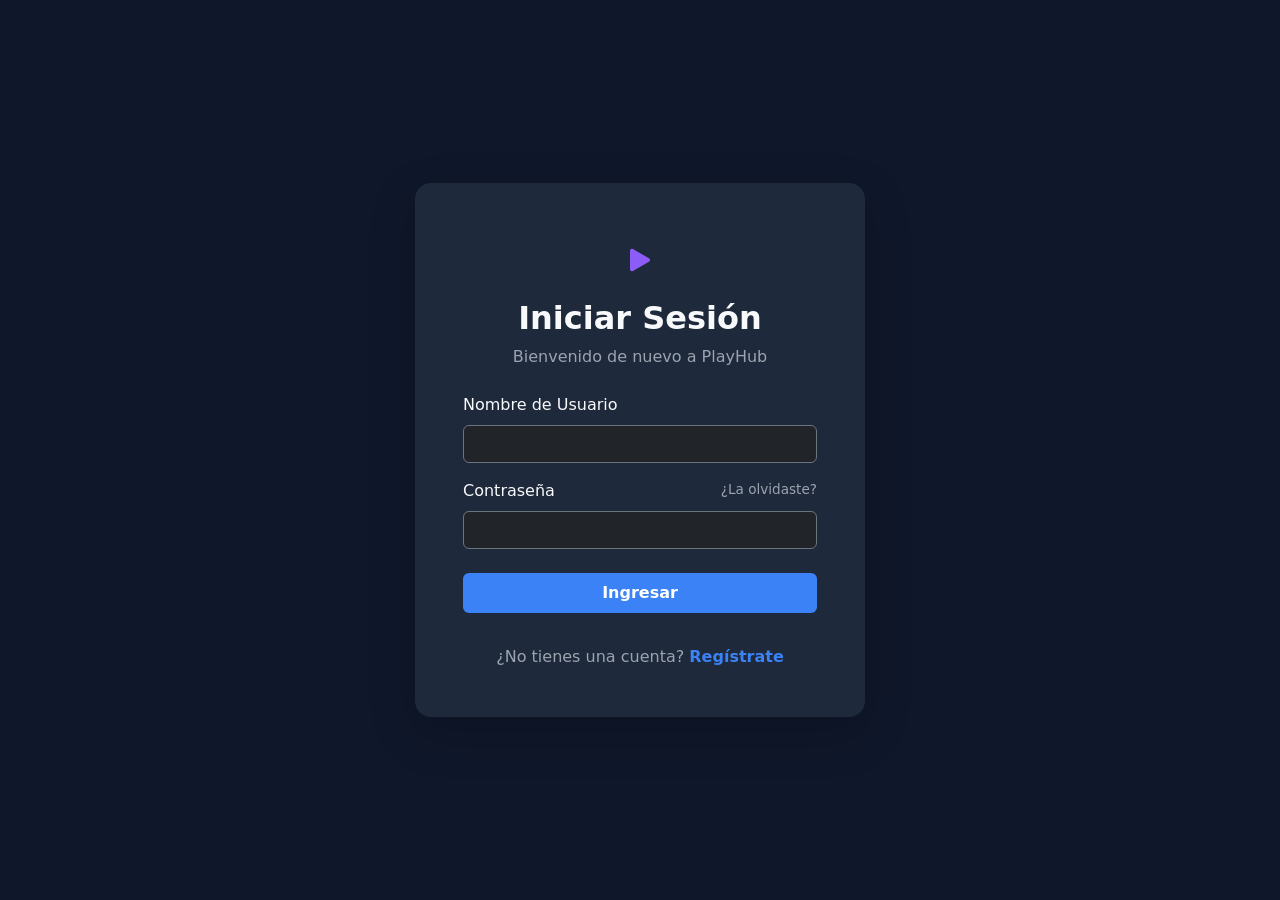
==== Newsletter/Frontend/pages/admin-dashboard.html @ e5b666d7 "PrototipoMCGAmes" ====
<!DOCTYPE html>
<html lang="es">

<head>
    <meta charset="UTF-8">
    <meta name="viewport" content="width=device-width, initial-scale=1.0">
    <title>Panel de Administración - PlayHub</title>
    <link href="https://cdn.jsdelivr.net/npm/bootstrap@5.3.2/dist/css/bootstrap.min.css" rel="stylesheet">
    <link rel="stylesheet" href="https://cdn.jsdelivr.net/npm/bootstrap-icons@1.11.1/font/bootstrap-icons.css">
    <link rel="stylesheet" href="../css/style.css">
</head>

<body>
    <div id="navbar-container"></div>

   <main class="container my-5" data-bs-theme="dark">
        <h2 class="text-white fw-bold mb-4"><i class="bi bi-gear-fill text-accent me-2"></i>Panel de Control</h2>

        <ul class="nav nav-tabs mb-4" id="adminTabs" role="tablist">
            <li class="nav-item" role="presentation">
                <button class="nav-link active text-light" id="games-tab" data-bs-toggle="tab" data-bs-target="#games-panel" type="button" role="tab">Juegos</button>
            </li>
            <li class="nav-item" role="presentation">
                <button class="nav-link text-light" id="genres-tab" data-bs-toggle="tab" data-bs-target="#genres-panel" type="button" role="tab">Géneros</button>
            </li>
            <li class="nav-item" role="presentation">
                <button class="nav-link text-light" id="platforms-tab" data-bs-toggle="tab" data-bs-target="#platforms-panel" type="button" role="tab">Plataformas</button>
            </li>
        </ul>

        <div class="tab-content" id="adminTabsContent">
            
            <div class="tab-pane fade show active" id="games-panel" role="tabpanel">
                <div class="card bg-dark border-secondary">
                    <div class="card-header border-secondary d-flex justify-content-between align-items-center p-3">
                        <div class="input-group" style="max-width: 300px;">
                            <input type="text" id="admin-search-game" class="form-control bg-secondary border-secondary text-light" placeholder="Buscar juego...">
                            <button class="btn btn-outline-accent" type="button" onclick="buscarJuegoAdmin()"><i class="bi bi-search"></i></button>
                        </div>
                        <button class="btn btn-accent" onclick="abrirModalJuego()"><i class="bi bi-plus-lg me-1"></i> Nuevo Juego</button>
                    </div>
                    <div class="card-body p-0">
                        <div class="table-responsive">
                            <table class="table table-dark table-hover mb-0 align-middle">
                                <thead>
                                    <tr>
                                        <th>Portada</th>
                                        <th>Nombre</th>
                                        <th>Precio</th>
                                        <th>Estado</th>
                                        <th class="text-end">Acciones</th>
                                    </tr>
                                </thead>
                                <tbody id="admin-games-table"></tbody>
                            </table>
                        </div>
                    </div>
                    <div class="card-footer border-secondary bg-transparent d-flex justify-content-center pt-3 pb-2">
                        <nav aria-label="Paginación de admin">
                            <ul class="pagination pagination-sm mb-0" id="admin-games-pagination"></ul>
                        </nav>
                    </div>
                </div>
            </div>

            <div class="tab-pane fade" id="genres-panel" role="tabpanel">
                <div class="card bg-dark border-secondary">
                    <div class="card-header border-secondary d-flex justify-content-between align-items-center p-3">
                        <h5 class="mb-0 text-white"><i class="bi bi-tags me-2"></i>Gestión de Géneros</h5>
                        <button class="btn btn-accent" onclick="abrirModalGenero()"><i class="bi bi-plus-lg me-1"></i> Nuevo Género</button>
                    </div>
                    <div class="card-body p-0">
                        <div class="table-responsive">
                            <table class="table table-dark table-hover mb-0 align-middle">
                                <thead>
                                    <tr>
                                        <th style="width: 10%;">ID</th>
                                        <th style="width: 70%;">Descripción</th>
                                        <th class="text-end" style="width: 20%;">Acciones</th>
                                    </tr>
                                </thead>
                                <tbody id="admin-genres-table"></tbody>
                            </table>
                        </div>
                    </div>
                </div>
            </div>

            <div class="tab-pane fade" id="platforms-panel" role="tabpanel">
                <div class="card bg-dark border-secondary">
                    <div class="card-header border-secondary d-flex justify-content-between align-items-center p-3">
                        <h5 class="mb-0 text-white"><i class="bi bi-pc-display me-2"></i>Gestión de Plataformas</h5>
                        <button class="btn btn-accent" onclick="abrirModalPlataforma()"><i class="bi bi-plus-lg me-1"></i> Nueva Plataforma</button>
                    </div>
                    <div class="card-body p-0">
                        <div class="table-responsive">
                            <table class="table table-dark table-hover mb-0 align-middle">
                                <thead>
                                    <tr>
                                        <th style="width: 10%;">ID</th>
                                        <th style="width: 70%;">Descripción</th>
                                        <th class="text-end" style="width: 20%;">Acciones</th>
                                    </tr>
                                </thead>
                                <tbody id="admin-platforms-table"></tbody>
                            </table>
                        </div>
                    </div>
                </div>
            </div>

        </div> </main>

    <div class="modal fade" id="modalJuego" tabindex="-1" data-bs-theme="dark">
        <div class="modal-dialog modal-lg">
            <div class="modal-content bg-dark border-secondary text-light">
                <div class="modal-header border-secondary">
                    <h5 class="modal-title" id="modalJuegoTitle">Nuevo Juego</h5>
                    <button type="button" class="btn-close" data-bs-dismiss="modal"></button>
                </div>
                <div class="modal-body">
                    <form id="form-juego">
                        <input type="hidden" id="juego-id">
                        <div class="row g-3">
                            <div class="col-md-8">
                                <label class="form-label small">Nombre del Juego *</label>
                                <input type="text" id="juego-nombre"
                                    class="form-control bg-secondary border-secondary text-light" required>
                            </div>
                            <div class="col-md-4">
                                <label class="form-label small">Precio (USD) *</label>
                                <input type="number" step="0.01" id="juego-precio"
                                    class="form-control bg-secondary border-secondary text-light" required>
                            </div>
                            <div class="col-12">
                                <label class="form-label small">Descripción Corta</label>
                                <textarea id="juego-desc" class="form-control bg-secondary border-secondary text-light"
                                    rows="3"></textarea>
                            </div>
                            <div class="col-md-6">
                                <label class="form-label small">URL de Portada (Imagen)</label>
                                <input type="text" id="juego-imagen"
                                    class="form-control bg-secondary border-secondary text-light"
                                    placeholder="https://...">
                            </div>
                            <div class="col-md-6 d-flex align-items-end">
                                <div class="form-check form-switch mb-2">
                                    <input class="form-check-input" type="checkbox" id="juego-estado" checked>
                                    <label class="form-check-label" for="juego-estado">Juego Activo (Visible)</label>
                                </div>
                            </div>
                        </div>
                    </form>
                </div>
                <div class="modal-footer border-secondary">
                    <button type="button" class="btn btn-outline-secondary" data-bs-dismiss="modal">Cancelar</button>
                    <button type="button" class="btn btn-accent" onclick="guardarJuego()">Guardar Juego</button>
                </div>
            </div>
        </div>
    </div>
    <div class="modal fade" id="modalGenero" tabindex="-1" data-bs-theme="dark">
        <div class="modal-dialog">
            <div class="modal-content bg-dark border-secondary text-light">
                <div class="modal-header border-secondary">
                    <h5 class="modal-title" id="modalGeneroTitle">Nuevo Género</h5>
                    <button type="button" class="btn-close" data-bs-dismiss="modal"></button>
                </div>
                <div class="modal-body">
                    <form id="form-genero">
                        <input type="hidden" id="genero-id">
                        <div class="mb-3">
                            <label class="form-label small">Descripción del Género *</label>
                            <input type="text" id="genero-desc"
                                class="form-control bg-secondary border-secondary text-light" required>
                        </div>
                    </form>
                </div>
                <div class="modal-footer border-secondary">
                    <button type="button" class="btn btn-outline-secondary" data-bs-dismiss="modal">Cancelar</button>
                    <button type="button" class="btn btn-accent" onclick="guardarGenero()">Guardar</button>
                </div>
            </div>
        </div>
    </div>

    <div class="modal fade" id="modalPlataforma" tabindex="-1" data-bs-theme="dark">
        <div class="modal-dialog">
            <div class="modal-content bg-dark border-secondary text-light">
                <div class="modal-header border-secondary">
                    <h5 class="modal-title" id="modalPlataformaTitle">Nueva Plataforma</h5>
                    <button type="button" class="btn-close" data-bs-dismiss="modal"></button>
                </div>
                <div class="modal-body">
                    <form id="form-plataforma">
                        <input type="hidden" id="plataforma-id">
                        <div class="mb-3">
                            <label class="form-label small">Descripción de la Plataforma *</label>
                            <input type="text" id="plataforma-desc"
                                class="form-control bg-secondary border-secondary text-light" required>
                        </div>
                    </form>
                </div>
                <div class="modal-footer border-secondary">
                    <button type="button" class="btn btn-outline-secondary" data-bs-dismiss="modal">Cancelar</button>
                    <button type="button" class="btn btn-accent" onclick="guardarPlataforma()">Guardar</button>
                </div>
            </div>
        </div>
    </div>
    <script src="https://cdn.jsdelivr.net/npm/bootstrap@5.3.2/dist/js/bootstrap.bundle.min.js"></script>
    <script src="../js/config/api.js"></script>
    <script src="../js/navbar.js"></script>
    <script src="../js/admin.js"></script>
</body>

</html>
---- Newsletter/Frontend/css/style.css ----
:root {
  --bg-primary: #0F172A;
  --bg-secondary: #1E293B;
  --text-primary: #E5E7EB;
  --text-secondary: #9CA3AF;
  --accent-primary: #3B82F6;
  --accent-secondary: #8B5CF6;
  --success: #22C55E;
  --danger: #EF4444;
}

body {
    background-color: var(--bg-primary);
    color: var(--text-primary);
    font-family: system-ui, -apple-system, "Segoe UI", Roboto, "Helvetica Neue", Arial, sans-serif;
}

/* Sobrescribir colores de Navbar de Bootstrap */
.navbar {
    background-color: var(--bg-secondary) !important;
}

/* Botones personalizados con tus colores Accent */
.btn-accent {
    background-color: var(--accent-primary);
    color: white;
    border: none;
}
.btn-accent:hover {
    background-color: #2563EB; /* Un tono ligeramente más oscuro */
    color: white;
}

.btn-outline-accent {
    border-color: var(--accent-secondary);
    color: var(--accent-secondary);
}
.btn-outline-accent:hover {
    background-color: var(--accent-secondary);
    color: white;
}

/* Estilos del Banner Principal (Hero) */
.hero-banner {
    height: 60vh;
    background-size: cover;
    background-position: center;
    border-radius: 1rem;
    position: relative;
    overflow: hidden;
    display: flex;
    align-items: flex-end;
    padding: 3rem;
}
.hero-overlay {
    position: absolute;
    top: 0; left: 0; right: 0; bottom: 0;
    /* Degradado oscuro para que el texto resalte sobre la imagen */
    background: linear-gradient(to right, rgba(15, 23, 42, 0.95) 0%, rgba(15, 23, 42, 0.1) 100%);
    z-index: 1;
}
.hero-content {
    position: relative;
    z-index: 2;
    max-width: 600px;
}

/* Tarjetas de Juegos (Cards) */
.game-card {
    background-color: var(--bg-secondary);
    border: none;
    border-radius: 0.75rem;
    transition: transform 0.2s ease-in-out, box-shadow 0.2s;
    overflow: hidden;
}
.game-card:hover {
    transform: translateY(-5px);
    box-shadow: 0 10px 20px rgba(0,0,0,0.4);
}
.game-card .card-img-top {
    height: 200px;
    object-fit: cover;
}
.price-tag {
    color: var(--success);
    font-weight: bold;
}
.discount-badge {
    background-color: var(--success);
    color: white;
    font-size: 0.8rem;
    padding: 0.2rem 0.5rem;
    border-radius: 0.25rem;
}
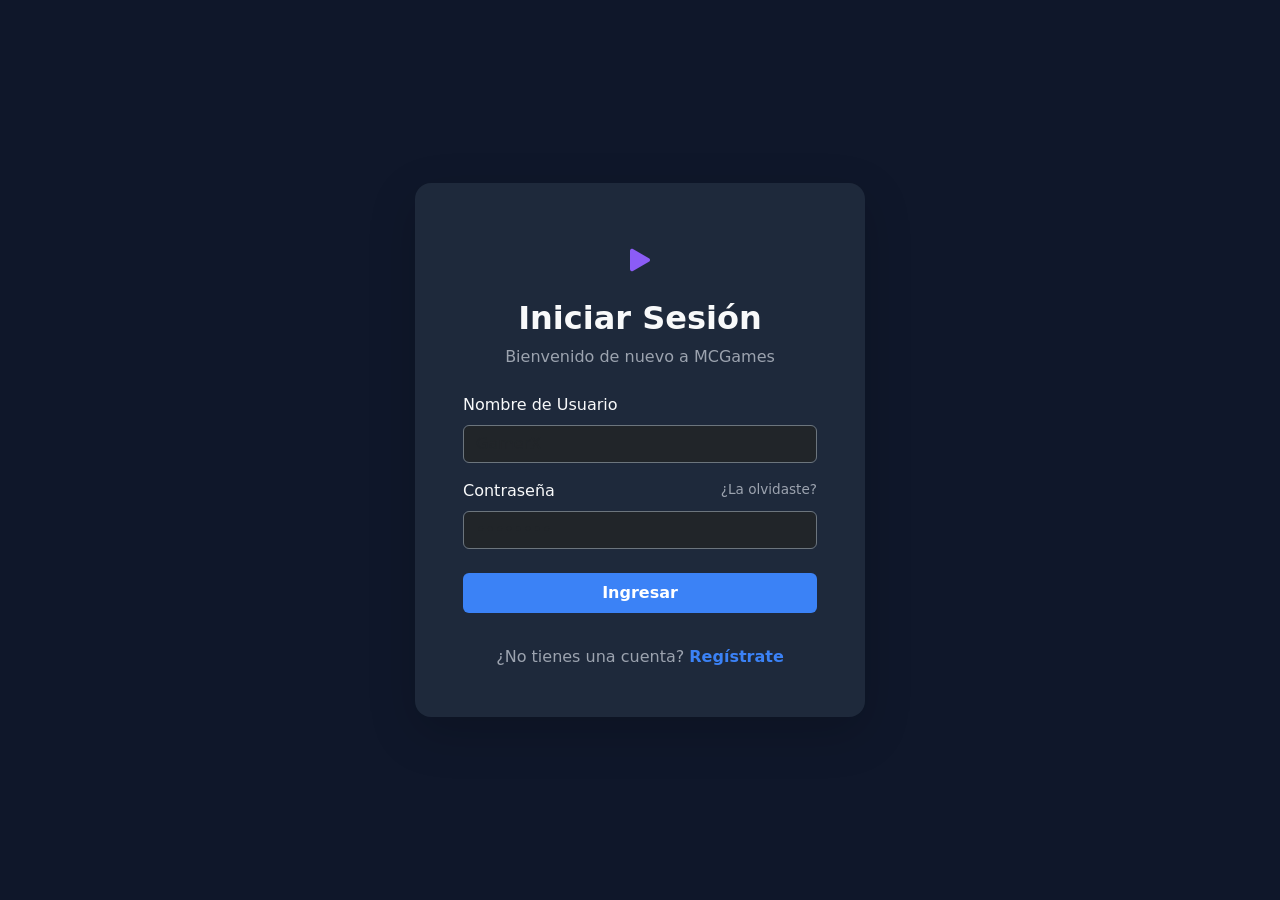
==== commit 120c896a: "terminadoelmapeoyactualizaciondepreciosensteam,empezamosconepicgames" ====
--- a/Newsletter/Frontend/pages/admin-dashboard.html
+++ b/Newsletter/Frontend/pages/admin-dashboard.html
@@ -4,7 +4,7 @@
 <head>
     <meta charset="UTF-8">
     <meta name="viewport" content="width=device-width, initial-scale=1.0">
-    <title>Panel de Administración - PlayHub</title>
+    <title>Panel de Administración - MCGames</title>
     <link href="https://cdn.jsdelivr.net/npm/bootstrap@5.3.2/dist/css/bootstrap.min.css" rel="stylesheet">
     <link rel="stylesheet" href="https://cdn.jsdelivr.net/npm/bootstrap-icons@1.11.1/font/bootstrap-icons.css">
     <link rel="stylesheet" href="../css/style.css">
--- a/Newsletter/Frontend/css/style.css
+++ b/Newsletter/Frontend/css/style.css
@@ -91,4 +91,20 @@
     font-size: 0.8rem;
     padding: 0.2rem 0.5rem;
     border-radius: 0.25rem;
+}
+.badge.bg-success {
+    background-color: #4c6b22 !important; /* El verde oscuro característico de ofertas */
+    color: #a4d007;
+    font-weight: bold;
+    padding: 4px 6px;
+    border-radius: 3px;
+}
+
+/* Efecto de elevación en las tarjetas en oferta */
+.game-card {
+    transition: transform 0.2s ease, border-color 0.2s ease;
+}
+.game-card:hover {
+    transform: translateY(-5px);
+    border-color: var(--accent-primary) !important;
 }
